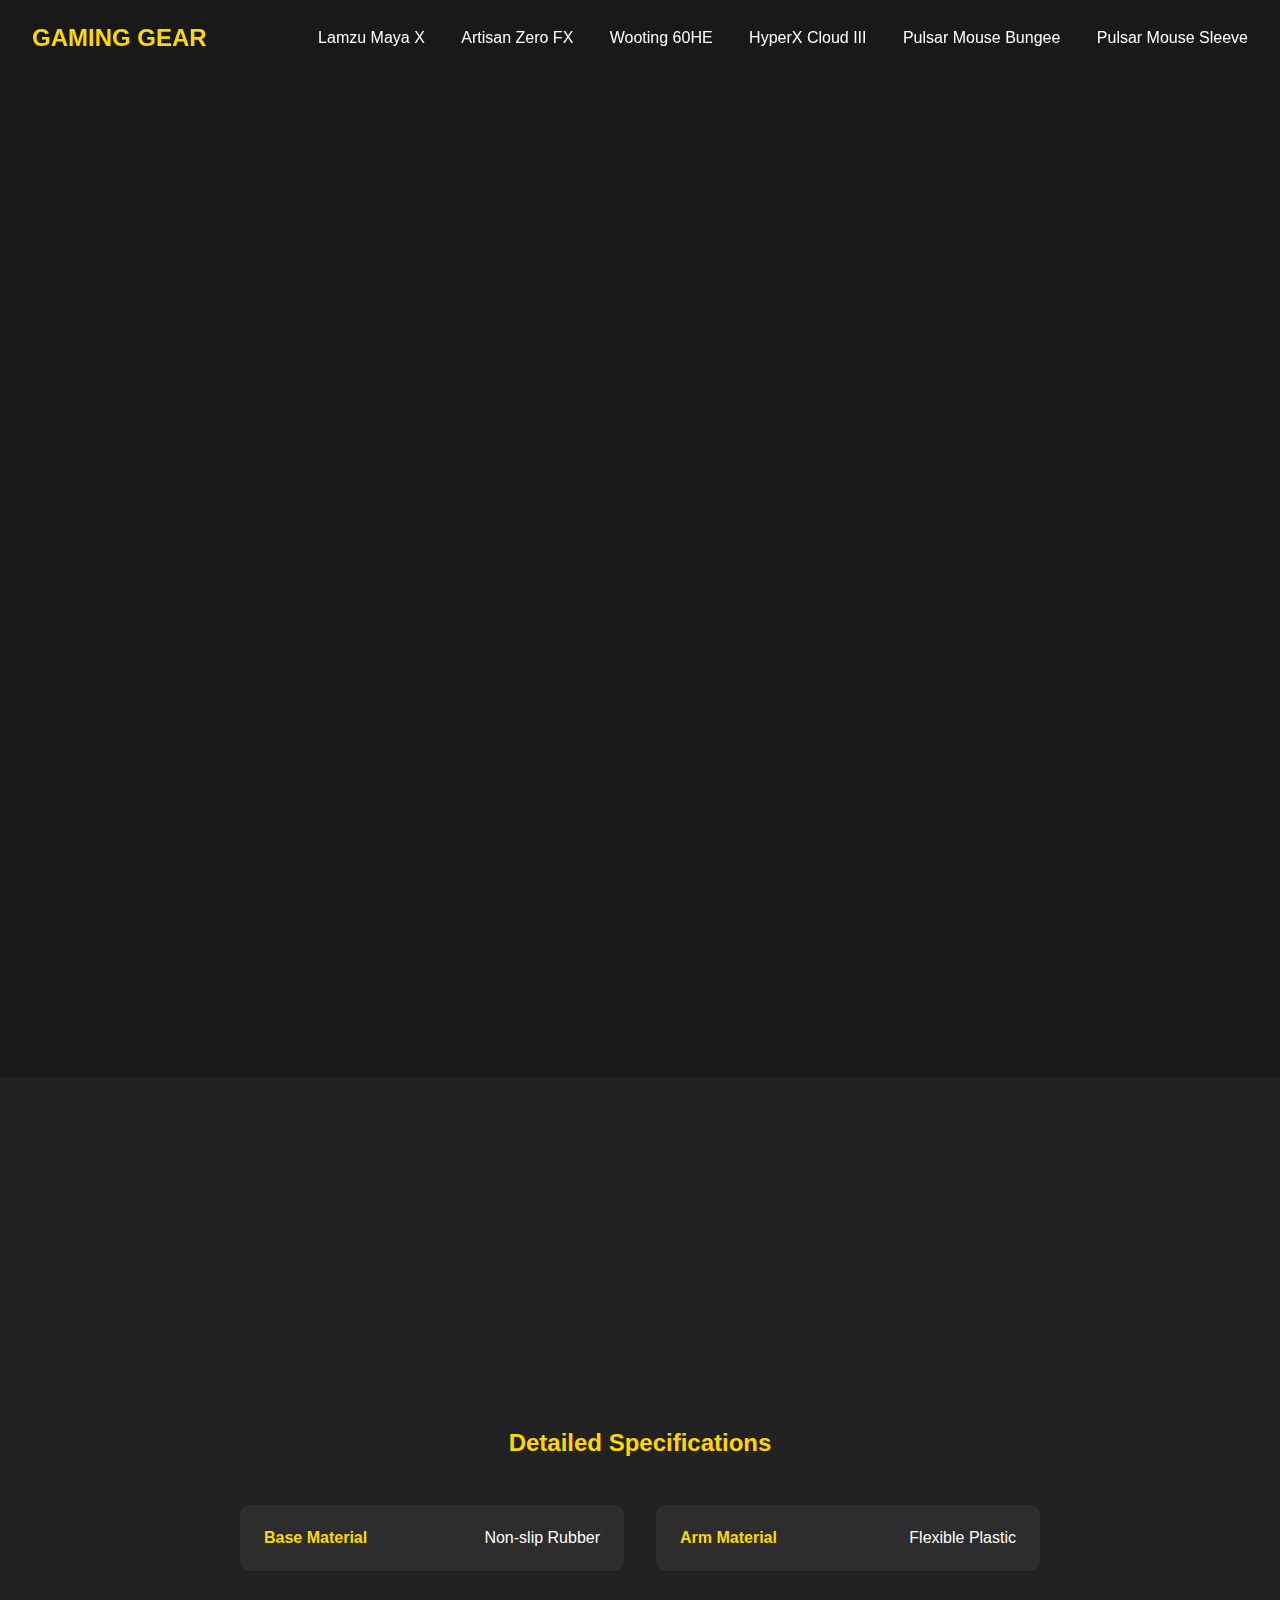
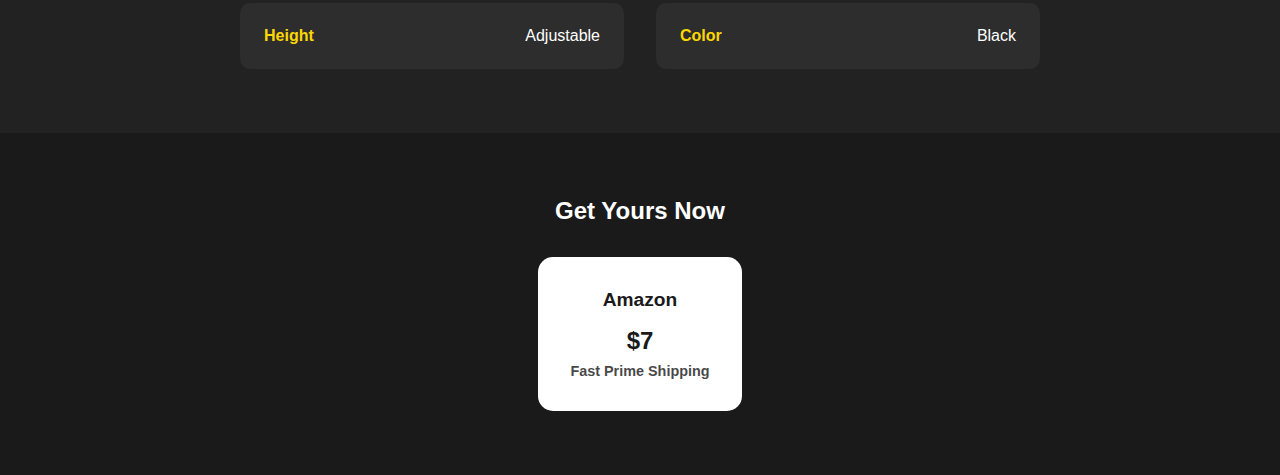
==== bungee.html @ 300a044e "Add files via upload" ====
<!DOCTYPE html>
<html lang="en">
<head>
    <meta charset="UTF-8">
    <meta name="viewport" content="width=device-width, initial-scale=1.0">
    <title>Pulsar Mouse Bungee - Drag-Free Support</title>
    <link rel="stylesheet" href="styles.css">
    <link rel="stylesheet" href="https://cdnjs.cloudflare.com/ajax/libs/font-awesome/6.0.0/css/all.min.css">
</head>
<body>
    <nav class="navbar">
        <a href="index.html" class="logo">GAMING GEAR</a>
        <div class="nav-links">
            <a href="mouse.html">Lamzu Maya X</a>
            <a href="mousepad.html">Artisan Zero FX</a>
            <a href="keyboard.html">Wooting 60HE</a>
            <a href="headset.html">HyperX Cloud III</a>
            <a href="bungee.html">Pulsar Mouse Bungee</a>
            <a href="sleeve.html">Pulsar Mouse Sleeve</a>
        </div>
    </nav>

    <section class="hero">
        <div class="hero-content">
            <h1>Mouse Bungee</h1>
            <p class="tagline">Drag-Free Support</p>
            <div class="bungee-showcase">
                <img src="bungee.png" alt="Pulsar Mouse Bungee" class="floating-bungee" style="margin-top: 20px;">
            </div>
        </div>
    </section>

    <section id="features" class="features">
        <div class="feature-card">
            <i class="fas fa-anchor"></i>
            <h3>Stable Base</h3>
            <p>Non-slip base for stability</p>
        </div>
        <div class="feature-card">
            <i class="fas fa-arrows-alt"></i>
            <h3>Flexible Arm</h3>
            <p>Ensures smooth and unrestricted movement</p>
        </div>
        <div class="feature-card">
            <i class="fas fa-cogs"></i>
            <h3>Adjustable Height</h3>
            <p>Customizable for different setups</p>
        </div>
    </section>

    <section class="specs">
        <h2>Detailed Specifications</h2>
        <div class="spec-list">
            <div class="spec-item">
                <span class="spec-label">Base Material</span>
                <span class="spec-value">Non-slip Rubber</span>
            </div>
            <div class="spec-item">
                <span class="spec-label">Arm Material</span>
                <span class="spec-value">Flexible Plastic</span>
            </div>
            <div class="spec-item">
                <span class="spec-label">Height</span>
                <span class="spec-value">Adjustable</span>
            </div>
            <div class="spec-item">
                <span class="spec-label">Color</span>
                <span class="spec-value">Black</span>
            </div>
        </div>
    </section>

    <section id="purchase" class="purchase">
        <h2>Get Yours Now</h2>
        <div class="purchase-options">
            <a href="https://www.amazon.ae/Pulsar-Gaming-Gears-Drag-Free-Support/dp/B0C81FSVCC?sr=8-1" class="buy-button amazon">
                <span class="store-name">Amazon</span>
                <span class="price">$7</span>
                <span class="shipping-info">Fast Prime Shipping</span>
            </a>
        </div>
    </section>

    <script src="script.js"></script>
</body>
</html>
---- styles.css ----
:root {
    --primary: #1a1a1a;
    --secondary: #ffffff;
    --accent: #ffd700;
    --text: #ffffff;
}

* {
    margin: 0;
    padding: 0;
    box-sizing: border-box;
}

body {
    font-family: 'Arial', sans-serif;
    background: var(--primary);
    color: var(--text);
    overflow-x: hidden;
}

.navbar {
    position: fixed;
    top: 0;
    width: 100%;
    padding: 1.5rem 2rem;
    display: flex;
    justify-content: space-between;
    align-items: center;
    background: rgba(26, 26, 26, 0.9);
    backdrop-filter: blur(10px);
    z-index: 1000;
}

.logo {
    font-size: 1.5rem;
    font-weight: bold;
    color: var(--accent);
    text-decoration: none;
    transition: color 0.3s ease;
}

.logo:hover {
    color: var(--text);
}

.nav-links a {
    color: var(--text);
    text-decoration: none;
    margin-left: 2rem;
    transition: color 0.3s ease;
}

.nav-links a:hover {
    color: var(--accent);
}

.hero {
    min-height: 100vh;
    display: flex;
    align-items: center;
    justify-content: center;
    text-align: center;
    padding: 8rem 2rem 2rem 2rem;
}

.hero-content h1 {
    font-size: 4rem;
    margin-bottom: 1rem;
    opacity: 0;
    transform: translateY(20px);
    animation: fadeInUp 0.8s ease forwards;
}

.tagline {
    font-size: 1.5rem;
    color: var(--accent);
    opacity: 0;
    transform: translateY(20px);
    animation: fadeInUp 0.8s ease 0.2s forwards;
}

.floating-mouse {
    max-width: 600px;
    opacity: 0;
    transform: translateY(20px);
    animation: floatMouse 4s ease-in-out infinite,
               fadeIn 1s ease 0.4s forwards;
}

.features {
    display: grid;
    grid-template-columns: repeat(auto-fit, minmax(300px, 1fr));
    gap: 2rem;
    padding: 4rem 2rem;
    background: #222;
}

.feature-card {
    padding: 2rem;
    text-align: center;
    background: rgba(255, 255, 255, 0.05);
    border-radius: 10px;
    transition: transform 0.3s ease;
}

.feature-card:hover {
    transform: translateY(-10px);
}

.feature-card i {
    font-size: 2.5rem;
    color: var(--accent);
    margin-bottom: 1rem;
}

.purchase {
    padding: 4rem 2rem;
    text-align: center;
}

.purchase-options {
    display: flex;
    justify-content: center;
    gap: 2rem;
    margin-top: 2rem;
}

.buy-button {
    padding: 2rem;
    border-radius: 15px;
    text-decoration: none;
    font-weight: bold;
    transition: transform 0.3s ease;
    display: flex;
    flex-direction: column;
    gap: 0.5rem;
    min-width: 200px;
}

.buy-button .store-name {
    font-size: 1.2rem;
    margin-bottom: 0.5rem;
}

.buy-button .price {
    font-size: 1.5rem;
    font-weight: bold;
}

.buy-button .shipping-info {
    font-size: 0.9rem;
    opacity: 0.8;
}

.buy-button.official {
    background: var(--accent);
    color: var(--primary);
}

.buy-button.amazon {
    background: #fff;
    color: var(--primary);
}

.buy-button:hover {
    transform: scale(1.05);
    box-shadow: 0 5px 15px rgba(0, 0, 0, 0.2);
}

@keyframes fadeInUp {
    to {
        opacity: 1;
        transform: translateY(0);
    }
}

@keyframes fadeIn {
    to {
        opacity: 1;
        transform: translateY(0);
    }
}

@keyframes floatMouse {
    0%, 100% {
        transform: translateY(0);
    }
    50% {
        transform: translateY(-20px);
    }
}

@media (max-width: 768px) {
    .hero-content h1 {
        font-size: 3rem;
    }
    
    .floating-mouse {
        max-width: 80%;
    }
    
    .nav-links {
        display: none;
    }
}

.floating-mousepad {
    max-width: 800px;
    opacity: 0;
    transform: translateY(20px);
    animation: floatMousepad 4s ease-in-out infinite,
               fadeIn 1s ease 0.4s forwards;
}

.mousepad-section {
    padding: 6rem 2rem;
    text-align: center;
    background: #1a1a1a;
}

@keyframes floatMousepad {
    0%, 100% {
        transform: translateY(0) rotate(0deg);
    }
    50% {
        transform: translateY(-20px) rotate(1deg);
    }
}

.homepage .hero-content {
    max-width: 1200px;
    margin: 0 auto;
}

.product-cards {
    display: flex;
    gap: 2rem;
    margin-top: 4rem;
    justify-content: center;
    flex-wrap: nowrap;
}

.product-card {
    background: rgba(255, 255, 255, 0.05);
    border-radius: 20px;
    padding: 2rem;
    text-decoration: none;
    color: var(--text);
    transition: transform 0.3s ease, box-shadow 0.3s ease;
    width: 250px;
}

.product-card:hover {
    transform: translateY(-10px);
    box-shadow: 0 10px 30px rgba(0, 0, 0, 0.2);
}

.product-card .product-image {
    width: 100%;
    height: auto;
    margin-bottom: 1.5rem;
    transition: transform 0.3s ease;
}

.product-card:hover .product-image {
    transform: scale(1.05);
}

.product-card h2 {
    font-size: 1.5rem;
    margin-bottom: 0.5rem;
    color: var(--accent);
}

.product-card p {
    opacity: 0.8;
}

@media (max-width: 1200px) {
    .product-cards {
        flex-wrap: wrap;
    }
    
    .product-card {
        width: calc(50% - 1rem);
        max-width: 300px;
    }
}

@media (max-width: 768px) {
    .product-cards {
        gap: 2rem;
    }
    
    .product-card {
        width: 100%;
        max-width: 300px;
    }
}

/* Custom Scrollbar Styling */
::-webkit-scrollbar {
    width: 10px;
}

::-webkit-scrollbar-track {
    background: var(--primary);
}

::-webkit-scrollbar-thumb {
    background: var(--accent);
    border-radius: 5px;
}

::-webkit-scrollbar-thumb:hover {
    background: #ccac00;
}

/* Firefox */
* {
    scrollbar-width: thin;
    scrollbar-color: var(--accent) var(--primary);
}

.floating-keyboard {
    max-width: 800px;
    opacity: 0;
    transform: translateY(20px);
    animation: floatKeyboard 4s ease-in-out infinite,
               fadeIn 1s ease 0.4s forwards;
}

.floating-headset {
    max-width: 800px;
    opacity: 0;
    transform: translateY(20px);
    animation: floatHeadset 4s ease-in-out infinite,
               fadeIn 1s ease 0.4s forwards;
}

@keyframes floatKeyboard {
    0%, 100% {
        transform: translateY(0) rotate(0deg);
    }
    50% {
        transform: translateY(-20px) rotate(1deg);
    }
}

@keyframes floatHeadset {
    0%, 100% {
        transform: translateY(0) rotate(-2deg);
    }
    50% {
        transform: translateY(-20px) rotate(2deg);
    }
}

.keyboard-showcase,
.headset-showcase {
    margin-top: 4rem;
    max-width: 800px;
    margin-left: auto;
    margin-right: auto;
}

.floating-keyboard,
.floating-headset {
    width: 100%;
    height: auto;
}

.floating-bungee {
    max-width: 800px;
    opacity: 0;
    transform: translateY(20px);
    animation: floatBungee 4s ease-in-out infinite,
               fadeIn 1s ease 0.4s forwards;
}

.floating-sleeve {
    max-width: 800px;
    opacity: 0;
    transform: translateY(20px);
    animation: floatSleeve 4s ease-in-out infinite,
               fadeIn 1s ease 0.4s forwards;
}

@keyframes floatBungee {
    0%, 100% {
        transform: translateY(0) rotate(0deg);
    }
    50% {
        transform: translateY(-20px) rotate(1deg);
    }
}

@keyframes floatSleeve {
    0%, 100% {
        transform: translateY(0) rotate(-2deg);
    }
    50% {
        transform: translateY(-20px) rotate(2deg);
    }
}

/* Specifications Section */
.specs {
    padding: 4rem 2rem;
    background: #222;
}

.specs h2 {
    text-align: center;
    margin-bottom: 3rem;
    color: var(--accent);
}

.spec-list {
    max-width: 800px;
    margin: 0 auto;
    display: grid;
    grid-template-columns: repeat(auto-fit, minmax(300px, 1fr));
    gap: 2rem;
}

.spec-item {
    background: rgba(255, 255, 255, 0.05);
    padding: 1.5rem;
    border-radius: 10px;
    display: flex;
    justify-content: space-between;
    align-items: center;
}

.spec-label {
    color: var(--accent);
    font-weight: bold;
}

.spec-value {
    color: var(--text);
    text-align: right;
}

@media (max-width: 768px) {
    .spec-list {
        grid-template-columns: 1fr;
    }
    
    .spec-item {
        padding: 1rem;
    }
}
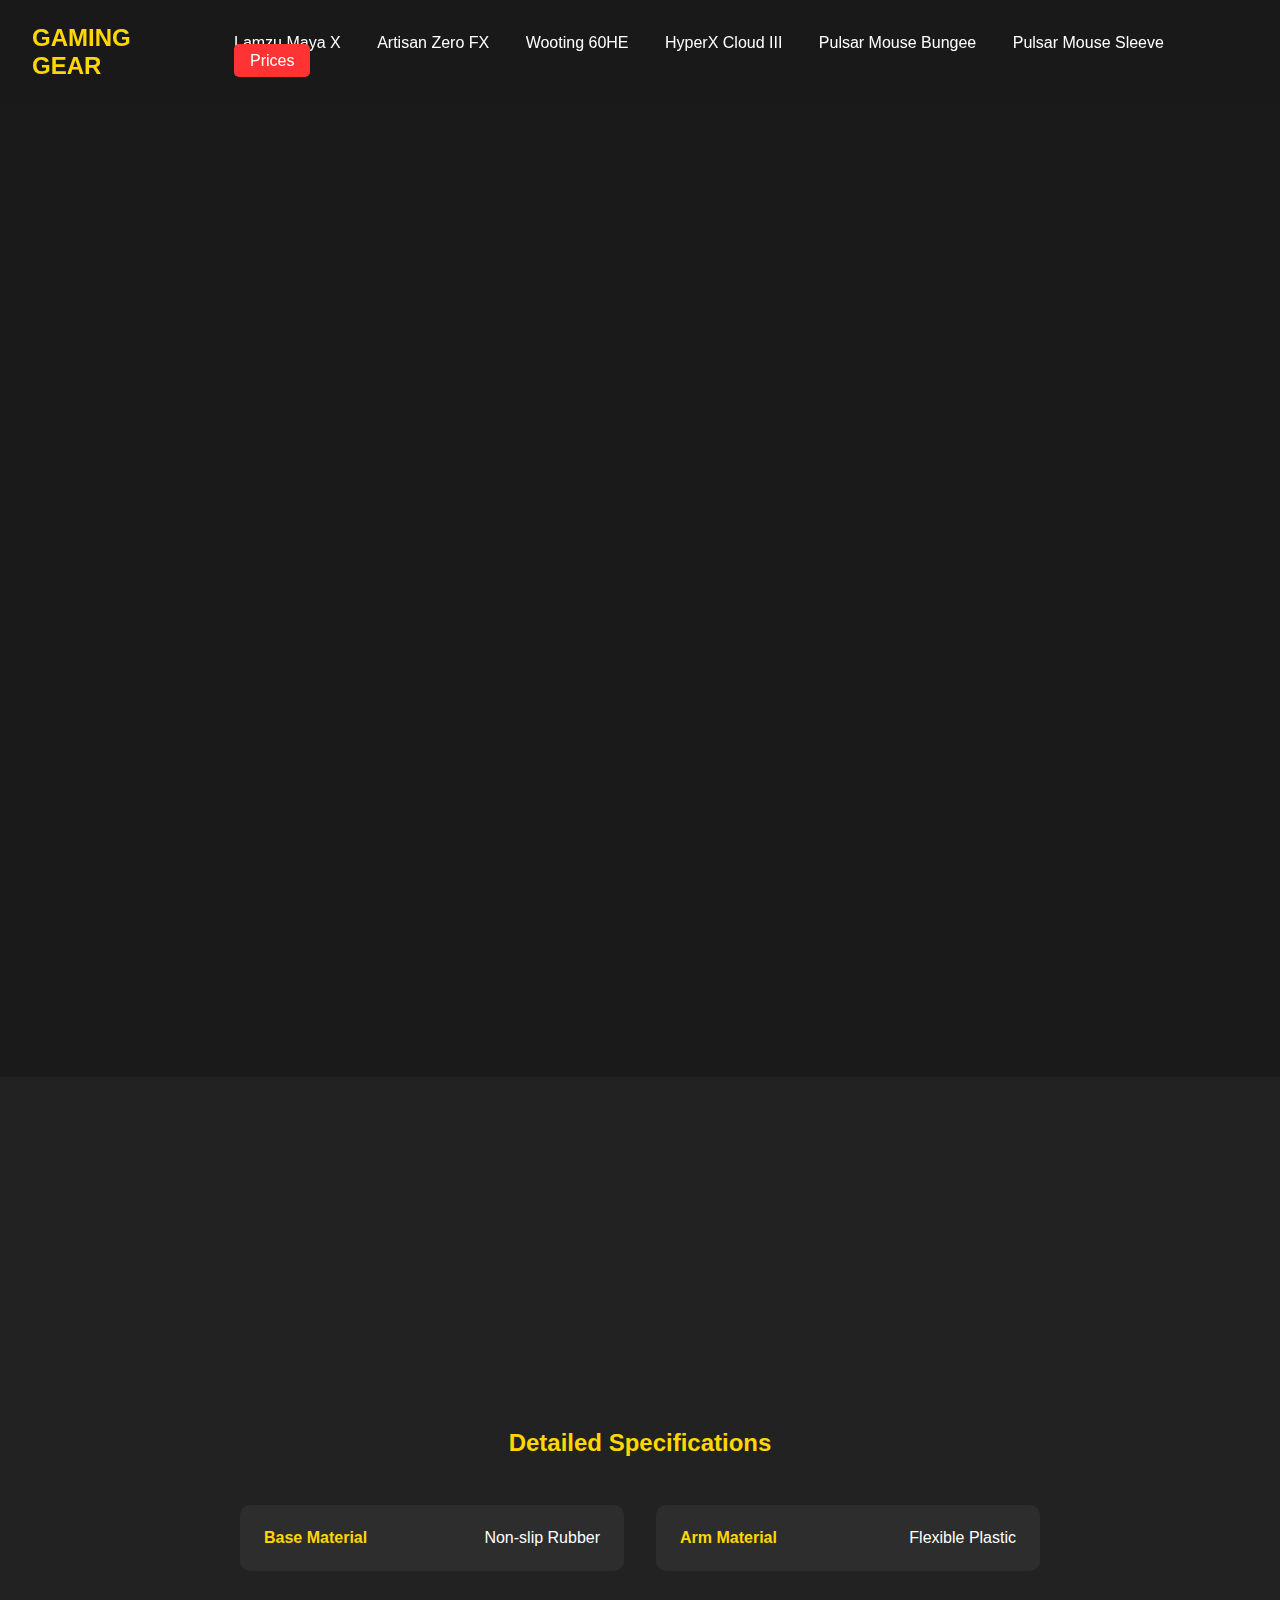
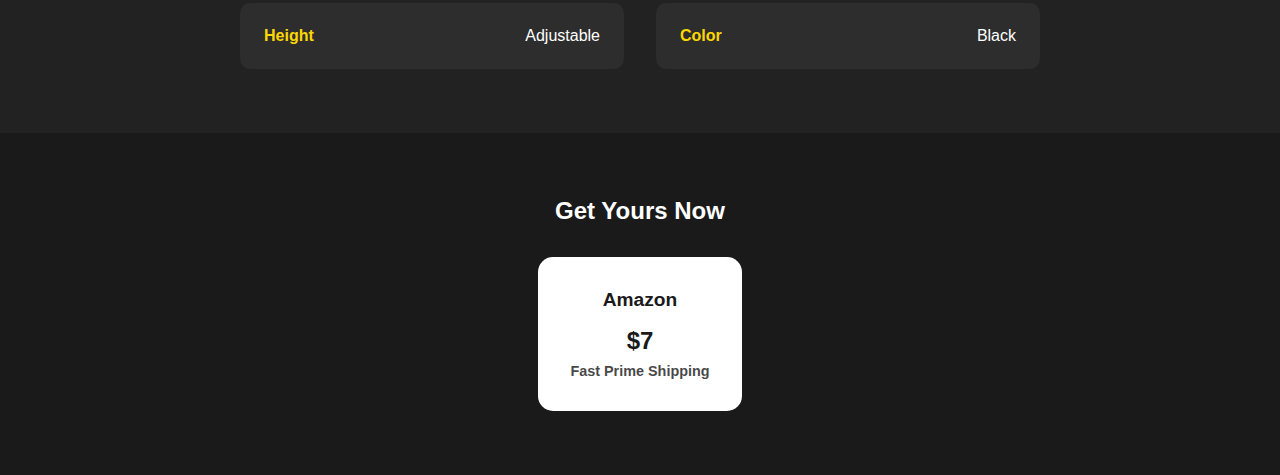
==== commit 486cfd34: "v2" ====
--- a/bungee.html
+++ b/bungee.html
@@ -17,6 +17,7 @@
             <a href="headset.html">HyperX Cloud III</a>
             <a href="bungee.html">Pulsar Mouse Bungee</a>
             <a href="sleeve.html">Pulsar Mouse Sleeve</a>
+            <a href="prices.html" class="price-button">Prices</a>
         </div>
     </nav>
 
--- a/styles.css
+++ b/styles.css
@@ -451,4 +451,113 @@
     .spec-item {
         padding: 1rem;
     }
+}
+
+.price-button {
+    background-color: #ff3333;
+    padding: 0.5rem 1rem;
+    border-radius: 5px;
+    transition: background-color 0.3s ease;
+}
+
+.price-button:hover {
+    background-color: #ff0000;
+}
+
+.calculator-container {
+    background: rgba(255, 255, 255, 0.05);
+    padding: 3rem;
+    border-radius: 20px;
+    margin-top: 2rem;
+    max-width: 700px;
+    margin-left: auto;
+    margin-right: auto;
+    box-shadow: 0 10px 30px rgba(0, 0, 0, 0.2);
+}
+
+.product-selection {
+    display: flex;
+    flex-direction: column;
+    gap: 1rem;
+}
+
+.product-item {
+    display: flex;
+    align-items: center;
+    gap: 1rem;
+    padding: 1.5rem;
+    background: rgba(255, 255, 255, 0.05);
+    border-radius: 15px;
+    transition: all 0.3s ease;
+    cursor: pointer;
+    position: relative;
+    overflow: hidden;
+}
+
+.product-item:hover {
+    transform: translateX(10px);
+    background: rgba(255, 255, 255, 0.1);
+    box-shadow: 0 5px 15px rgba(0, 0, 0, 0.2);
+}
+
+.product-item input[type="checkbox"] {
+    appearance: none;
+    -webkit-appearance: none;
+    width: 24px;
+    height: 24px;
+    border: 2px solid var(--accent);
+    border-radius: 6px;
+    background: transparent;
+    cursor: pointer;
+    position: relative;
+    transition: all 0.3s ease;
+}
+
+.product-item input[type="checkbox"]:checked {
+    background: var(--accent);
+    border-color: var(--accent);
+}
+
+.product-item input[type="checkbox"]:checked::before {
+    content: '✓';
+    position: absolute;
+    top: 50%;
+    left: 50%;
+    transform: translate(-50%, -50%);
+    color: var(--primary);
+    font-size: 16px;
+    font-weight: bold;
+}
+
+.product-item label {
+    font-size: 1.2rem;
+    cursor: pointer;
+    flex-grow: 1;
+    display: flex;
+    justify-content: space-between;
+    align-items: center;
+}
+
+.product-item:active {
+    transform: scale(0.98);
+}
+
+.total-container {
+    margin-top: 2rem;
+    padding: 2rem;
+    background: var(--accent);
+    border-radius: 15px;
+    color: var(--primary);
+    text-align: center;
+    transform: translateY(0);
+    transition: transform 0.3s ease;
+}
+
+.total-container:hover {
+    transform: translateY(-5px);
+}
+
+.total-amount {
+    font-weight: bold;
+    font-size: 1.5em;
 }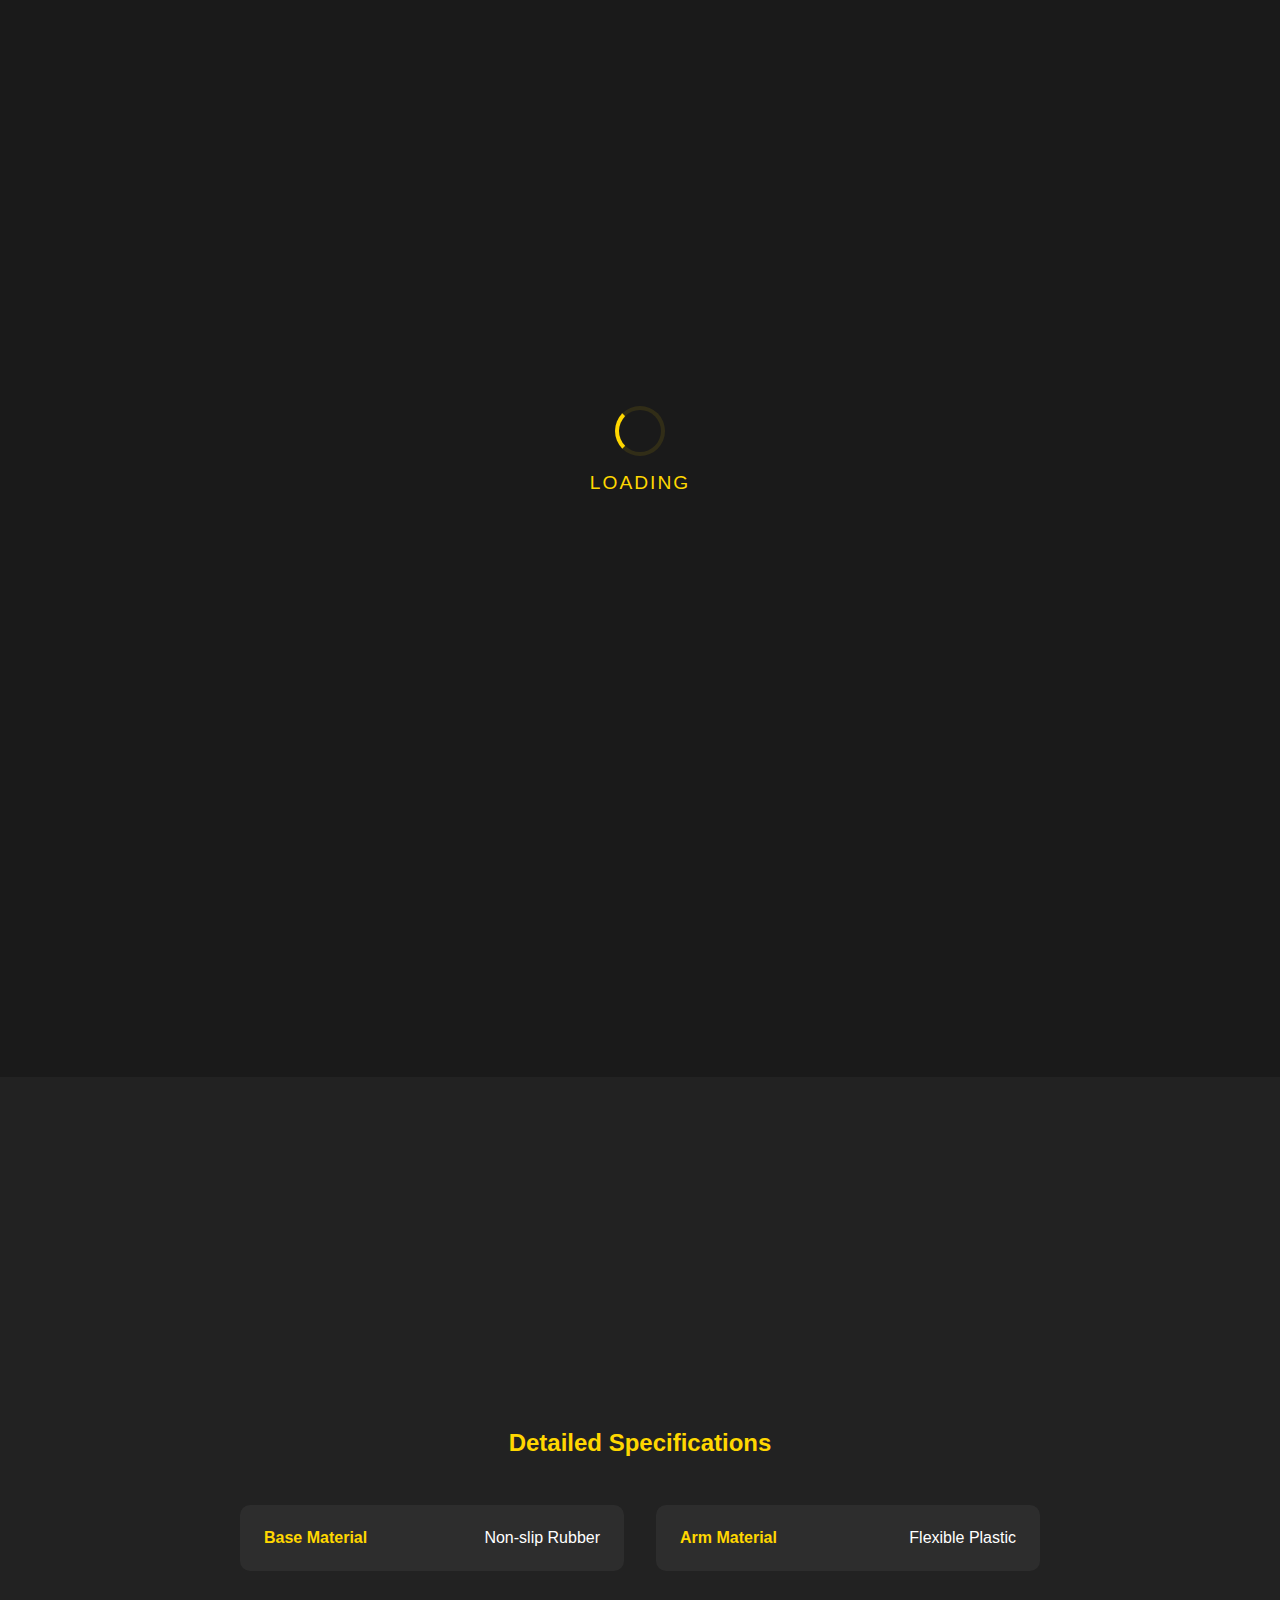
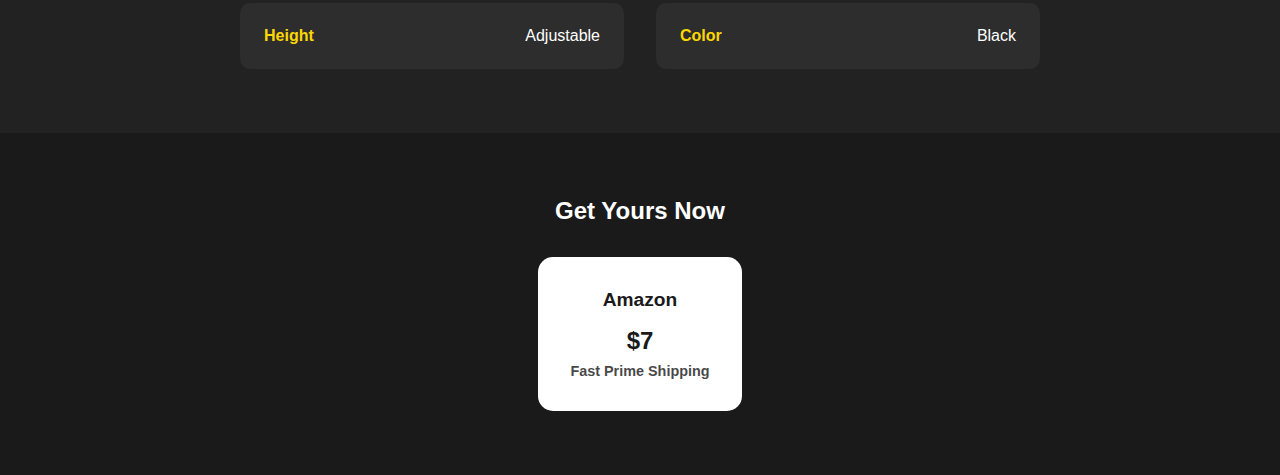
==== commit 01f438f2: "v3" ====
--- a/bungee.html
+++ b/bungee.html
@@ -8,6 +8,12 @@
     <link rel="stylesheet" href="https://cdnjs.cloudflare.com/ajax/libs/font-awesome/6.0.0/css/all.min.css">
 </head>
 <body>
+    <div class="loader-overlay">
+        <div class="loader-content">
+            <div class="loader-spinner"></div>
+            <div class="loader-text">LOADING</div>
+        </div>
+    </div>
     <nav class="navbar">
         <a href="index.html" class="logo">GAMING GEAR</a>
         <div class="nav-links">
--- a/styles.css
+++ b/styles.css
@@ -560,4 +560,65 @@
 .total-amount {
     font-weight: bold;
     font-size: 1.5em;
+}
+
+.loader-overlay {
+    position: fixed;
+    top: 0;
+    left: 0;
+    width: 100%;
+    height: 100%;
+    background: var(--primary);
+    display: flex;
+    justify-content: center;
+    align-items: center;
+    z-index: 9999;
+    transition: opacity 0.5s ease, visibility 0.5s ease;
+}
+
+.loader-content {
+    display: flex;
+    flex-direction: column;
+    align-items: center;
+    gap: 1rem;
+}
+
+.loader-spinner {
+    width: 50px;
+    height: 50px;
+    border: 4px solid rgba(255, 215, 0, 0.1);
+    border-left-color: var(--accent);
+    border-radius: 50%;
+    animation: spin 1s linear infinite;
+}
+
+.loader-text {
+    color: var(--accent);
+    font-size: 1.2rem;
+    letter-spacing: 2px;
+    animation: pulse 1.5s ease-in-out infinite;
+}
+
+@keyframes spin {
+    to {
+        transform: rotate(360deg);
+    }
+}
+
+@keyframes pulse {
+    0%, 100% {
+        opacity: 0.5;
+    }
+    50% {
+        opacity: 1;
+    }
+}
+
+.loader-hidden {
+    opacity: 0;
+    visibility: hidden;
+}
+
+body.loading {
+    overflow: hidden;
 }